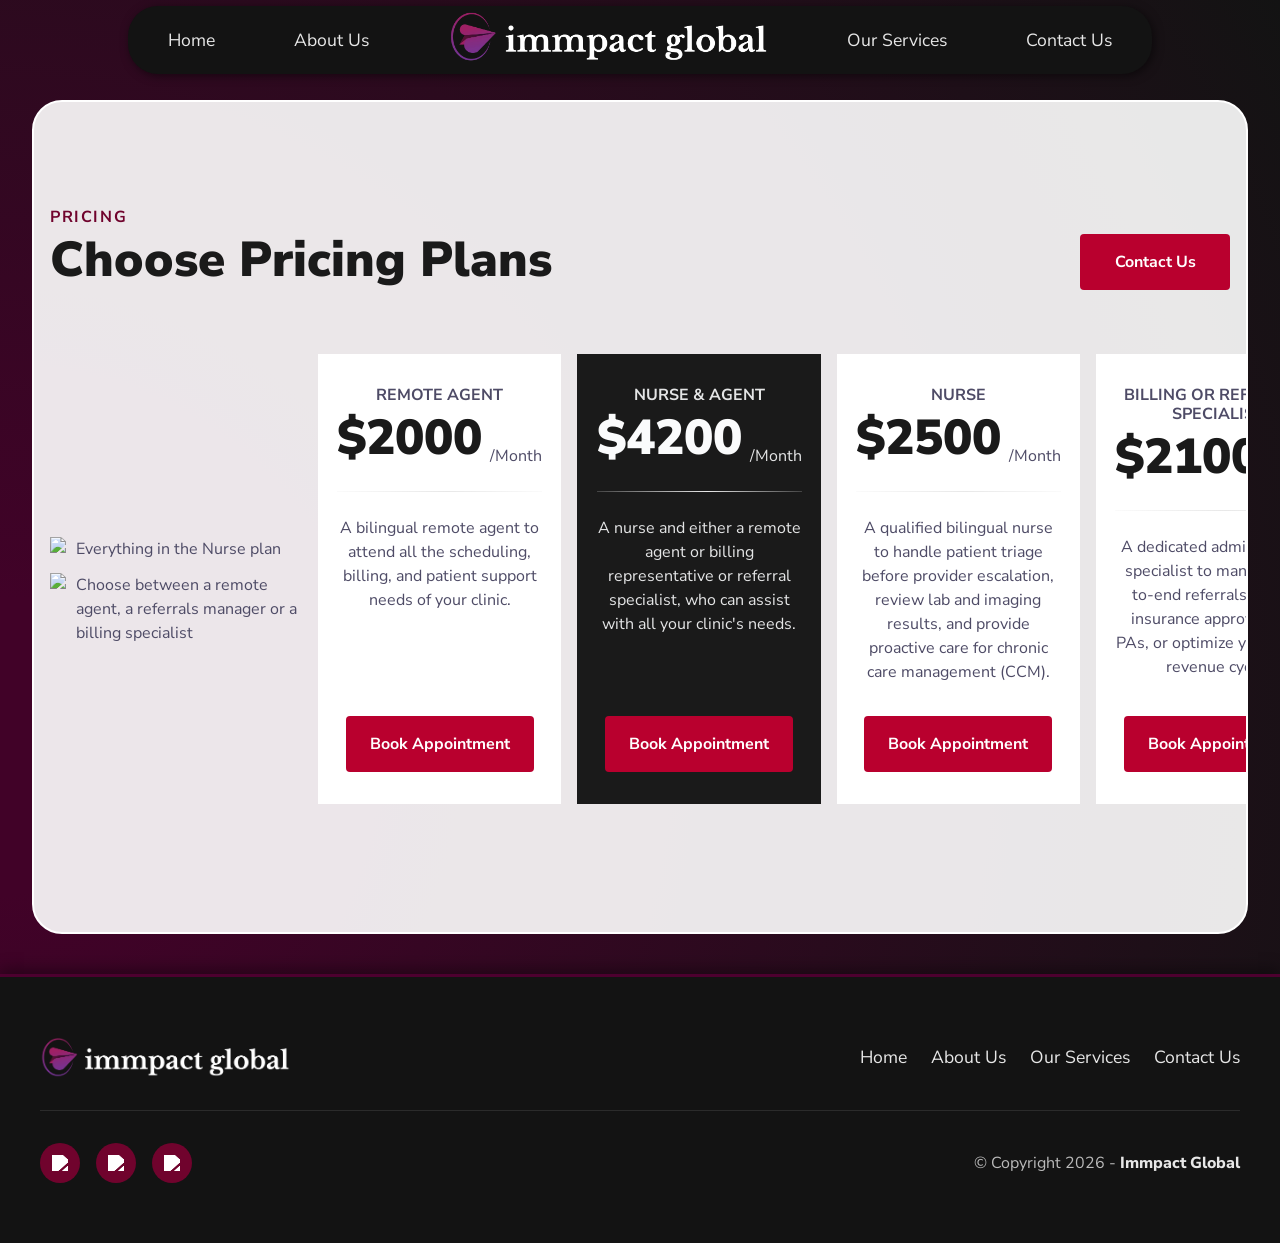
==== pricing.html @ f08cccdc "initail commit with working  gorm and formspree setup" ====
<!DOCTYPE html>
<html lang="en">

<head>
    <meta charset="UTF-8">
    <meta name="viewport" content="width=device-width, initial-scale=1.0">
    <title>Pricing - Immpact Global</title>
    <link rel="stylesheet" href="styles.css">
    <!-- Existing Fonts -->
    <link rel="preconnect" href="https://fonts.googleapis.com">
    <link rel="preconnect" href="https://fonts.gstatic.com" crossorigin>
    <link
        href="https://fonts.googleapis.com/css2?family=Nunito+Sans:ital,opsz,wght@0,6..12,200..1000;1,6..12,200..1000&display=swap"
        rel="stylesheet">
</head>

<body>
    <!-- Existing Navigation[cite: 1] -->
    <nav>
        <div class="navContainer">
            <ul class="navList">
                <li><a href="index.html#home">Home</a></li>
                <li><a href="index.html#aboutUs">About Us</a></li>
                <li><a href="index.html#home" id="navLogo"><img src="Assets/ImpactGlobalLogoHorizontal-01.webp"
                            alt="ImppactLogo"></a>
                </li>
                <li><a href="index.html#OurServices">Our Services</a></li>
                <li><a href="index.html#contactUs">Contact Us</a></li>
            </ul>
        </div>
    </nav>

    <!-- ============================================ -->
    <!--                   Pricing                    -->
    <!-- ============================================ -->
    <section id="pricing-1790">
        <div class="cs-container">
            <div class="cs-content">
                <div class="cs-flex">
                    <span class="cs-topper">Pricing</span>
                    <h2 class="cs-title">Choose Pricing Plans</h2>
                </div>
                <a href="index.html#contactUs" class="cs-button-solid">Contact Us</a>
            </div>
            <div class="cs-wrapper">
                <!-- ID added here for JavaScript targeting -->
                <ul class="cs-ul" id="feature-list">
                    <!-- Default items (will be overwritten by JS on hover) -->
                    <li class="cs-li">Hover over a plan to see its features</li>
                </ul>
                <ul class="cs-card-group">
                    <!-- Data attributes added for JS targeting -->
                    <li class="cs-item" data-plan="agent">
                        <span class="cs-package">Remote Agent</span>
                        <div class="cs-flex-wrapper">
                            <span class="cs-price">$2000</span>
                            <span class="cs-frequency">/Month</span>
                        </div>
                        <p class="cs-item-text">
                            A bilingual remote agent to attend all the scheduling, billing, and patient support needs of your clinic.
                        </p>
                        <a href="index.html#contactUs" class="cs-button-solid cs-price-button">Book Appointment</a>
                    </li>
                    <li class="cs-item cs-popular" data-plan="nurseAndAgent">
                        <span class="cs-package">Nurse & Agent</span>
                        <div class="cs-flex-wrapper">
                            <span class="cs-price">$4200</span>
                            <span class="cs-frequency">/Month</span>
                        </div>
                        <p class="cs-item-text">
                            A nurse and either a remote agent or billing representative or referral specialist, who can assist with all your clinic's needs.
                        </p>
                        <a href="index.html#contactUs" class="cs-button-solid cs-price-button">Book Appointment</a>
                    </li>
                    <li class="cs-item" data-plan="nurse">
                        <span class="cs-package">Nurse</span>
                        <div class="cs-flex-wrapper">
                            <span class="cs-price">$2500</span>
                            <span class="cs-frequency">/Month</span>
                        </div>
                        <p class="cs-item-text">
                            A qualified bilingual nurse to handle patient triage before provider escalation, review lab and imaging results, and provide proactive care for chronic care management (CCM).
                        </p>
                        <a href="index.html#contactUs" class="cs-button-solid cs-price-button">Book Appointment</a>
                    </li>

                    <li class="cs-item" data-plan="billingReferrals">
                        <span class="cs-package">Billing or Referrals specialist</span>
                        <div class="cs-flex-wrapper">
                            <span class="cs-price">$2100</span>
                            <span class="cs-frequency">/Month</span>
                        </div>
                        <p class="cs-item-text">
                            A dedicated administrative specialist to manage end-to-end referrals, secure insurance approvals and PAs, or optimize your billing revenue cycle.
                        </p>
                        <a href="index.html#contactUs" class="cs-button-solid cs-price-button">Book Appointment</a>
                    </li>


                </ul>
            </div>
        </div>
        <!-- SVG Graphics -->
        <img class="cs-graphic cs-light"
            src="https://csimg.nyc3.cdn.digitaloceanspaces.com/Images/Graphics/white-texture.svg" alt="graphic"
            height="1920" width="483" loading="lazy" decoding="async" aria-hidden="true">
        <img class="cs-graphic cs-dark"
            src="https://csimg.nyc3.cdn.digitaloceanspaces.com/Images/Graphics/dark-spatter.svg" alt="graphic"
            height="1920" width="483" loading="lazy" decoding="async" aria-hidden="true">
    </section>

    <!-- Existing Footer[cite: 1] -->
    <footer id="immpact-footer">
        <div class="footer-container">
            <div class="footer-top">
                <a aria-label="go back to home" class="footer-logo" href="#">
                    <img class="footer-logo-img" loading="lazy" decoding="async"
                        src="Assets/ImpactGlobalLogoHorizontal-01.webp" alt="Immpact Global Logo">
                </a>
                <ul class="footer-ul">
                    <li class="footer-li"><a href="index.html#home" class="footer-link">Home</a></li>
                    <li class="footer-li"><a href="index.html#aboutUs" class="footer-link">About Us</a></li>
                    <li class="footer-li"><a href="index.html#OurServices" class="footer-link">Our Services</a></li>
                    <li class="footer-li"><a href="index.html#contactUs" class="footer-link">Contact Us</a></li>
                </ul>
            </div>
            <div class="footer-bottom">
                <ul class="footer-social">
                    <li class="footer-social-li">
                        <a href="#" class="footer-social-link" aria-label="facebook" target="_blank" rel="noopener">
                            <img class="footer-social-icon"
                                src="https://csimg.nyc3.cdn.digitaloceanspaces.com/Icons/facebook-white.svg" alt="icon"
                                loading="lazy" decoding="async" width="12" height="12" aria-hidden="true">
                        </a>
                    </li>
                    <li class="footer-social-li">
                        <a href="#" class="footer-social-link" aria-label="twitter" target="_blank" rel="noopener">
                            <img class="footer-social-icon"
                                src="https://csimg.nyc3.cdn.digitaloceanspaces.com/Icons/twitter-white.svg" alt="icon"
                                loading="lazy" decoding="async" width="12" height="12" aria-hidden="true">
                        </a>
                    </li>
                    <li class="footer-social-li">
                        <a href="#" class="footer-social-link" aria-label="instagram" target="_blank" rel="noopener">
                            <img class="footer-social-icon"
                                src="https://csimg.nyc3.cdn.digitaloceanspaces.com/Icons/instagram-transparent.svg"
                                alt="icon" loading="lazy" decoding="async" width="12" height="12" aria-hidden="true">
                        </a>
                    </li>
                </ul>
                <span class="footer-copyright">
                    © Copyright 2026 - <a href="#" class="footer-copyright-link">Immpact Global</a>
                </span>
            </div>
        </div>
    </footer>

    <!-- Interactive Hover Logic -->
    <script src="script.js"></script>
</body>

</html>
---- styles.css ----
* {
    margin: 0;
    padding: 0;
    box-sizing: border-box;
}

html {
    scroll-behavior: smooth;
    overflow-x: hidden;
    max-width: 1920px;
    margin: auto;

}


:root {
    --primary-color: rgb(19, 19, 19);
    --main-text-color: #e7e7e7;
    --purple-main-color: #4d002f;
    --purple-secondary-color: #70032d;
    --purple-terciary-color: #b9002e;
    /* added code */
    --base-duration: 500ms;
    /* Colors */
    --color-1: #2c3e50;
    --color-2: #1abc9c;
    --color-3: #2ecc71;
}

body {
    background: radial-gradient(circle at 0% 60%, #410228 0, #410228 10%, var(--primary-color) 100%);
    margin: 0;
    padding: 0;
}


nav {
    background-color: transparent;
    width: 100%;
    position: sticky;
    top: 0;
    z-index: 9;
    height: 100px;
}

.navContainer {
    margin: 0;
    padding: 6px 0;
    width: 100%;
    z-index: 10;
    /* border: 1px solid black; */
}

.navList {
    display: flex;
    justify-content: space-around;
    align-items: center;
    list-style: none;
    background-color: var(--primary-color);
    padding: 5px 0;
    border-radius: 30px;
    margin: 0 10%;
    box-shadow: 2px 2px 10px rgba(0, 0, 0, 0.5);
}

.navContainer>ul>li>a {
    text-decoration: none;
    font-size: 1.1rem;
    font-family: "Nunito Sans", sans-serif;
    color: var(--main-text-color);
    transition: 100ms;
    display: inline-block;
}

.navContainer>ul>li>a:hover {
    filter: drop-shadow(2px 2px 3px rgba(255, 255, 255, 0.7));
    color: white;
    transform: translateY(-2px) translateX(-2px);
}

.navContainer>ul>li>a>img {
    width: 320px;
    /* filter: drop-shadow(3px 3px 2px rgba(248, 49, 255, 0.24)); */
}

#navLogo:hover {
    filter: none;
}

.heroBanner {
    background-color: white;
    width: 100%;
    height: 920px;
    border-radius: 0 0 90px 90px;
    margin: -100px 0 5px 0;
    align-items: center;
    display: flex;
    flex-direction: column;
    position: relative;
    /* border: 1px solid black; */
}

.heroTitle {
    position: absolute;
    width: 50%;
    font-family: "Nunito Sans", sans-serif;
    text-transform: uppercase;
    font-size: 4rem;
    text-align: center;
    font-weight: 800;
    line-height: 50px;
    top: 20%;
    left: 50%;
    transform: translateX(-50%);
    color: var(--purple-main-color);
    z-index: 1;

}

.heroImage {
    width: auto;
    height: 84%;
    object-fit: cover;
    position: absolute;
    bottom: 0;
    left: 50%;
    transform: translateX(-50%);
    z-index: 2;
}


.heroParagraphTitle1 {
    position: absolute;
    font-size: 2.3rem;
    font-weight: 700;
    text-align: left;
    font-family: "Nunito Sans", sans-serif;
    top: 50%;
    left: 5%;

}

.heroParagraphTitleSeparator {
    width: 20px;
    transform: translateY(-2px);
}

.heroParagraph1 {
    position: absolute;
    top: 57%;
    left: 18%;
    transform: translateX(-50%);
    width: 25%;
    text-align: left;
    font-family: "Nunito Sans", sans-serif;
    font-size: 1rem;
    color: var(--primary-color);
    font-weight: 600;
    z-index: 5;
}

.ratingStars {
    position: absolute;
    width: 15%;
    top: 51%;
    right: 10%;
}

.ratingStars img {
    width: 100%;
    height: auto;
    object-fit: contain;
}

.yearsText {
    font-family: "Nunito Sans", sans-serif;
    color: var(--purple-main-color);
    font-size: 1.6rem;
    transform: translateX(10px);
}

.experienceText {
    font-family: "Nunito Sans", sans-serif;
    color: var(--purple-main-color);
    font-size: 1.4rem;
    transform: translateX(30px);

}

.bold {
    font-weight: 800;
    color: var(--purple-main-color);
}

.circleWrapper {
    position: absolute;
    top: 60%;
    left: 50%;
    width: 450px;
    height: 450px;
    transform: translate(-50%, -50%);
}

.circleAnimated {
    position: absolute;
    top: 0;
    left: 0;
    width: 100%;
    height: 100%;
    border: 2px dotted var(--purple-main-color);
    border-radius: 50%;
    animation: Expanding 15s infinite;
    transform-origin: center;
    opacity: 0;
}

.circle1 {
    animation-delay: 0s;
    border-color: #ff7ccd;
}

.circle2 {
    animation-delay: 3s;
    border-color: rgb(122, 12, 126);
}

.circle3 {
    animation-delay: 4s;
    border-color: #410228;
}

@keyframes Expanding {
    0% {
        transform: scale(1);
        opacity: 0;
    }

    20% {
        opacity: 1;
    }

    100% {
        transform: scale(1.4);
        opacity: 0;
    }
}


.heroButtonsContainer {
    position: absolute;
    z-index: 5;
    display: flex;
    bottom: 8%;
    left: 50%;
    transform: translateX(-50%);
    display: flex;
    gap: 30px;
    width: 30%;
    background-color: rgba(255, 101, 152, 0.11);
    border: 1px solid rgb(255, 232, 251);
    padding: 4px;
    justify-content: center;
    align-items: center;
    backdrop-filter: blur(30px);
    border-radius: 50px;
}

.heroButton {
    width: 35%;
    padding: 5px;
    text-decoration: none;
}


.buttonOurServices {
    display: flex;
    width: 100%;
    height: 50px;
    background-color: var(--purple-secondary-color);
    border-radius: 30px;
    padding: auto;
}

.buttonOurServices:hover {
    background-color: var(--purple-terciary-color);
    transition: 200ms;
}


.buttonOurServices p {
    color: white;
    font-family: "Nunito Sans", sans-serif;
    font-weight: 800;
    justify-content: center;
    align-items: center;
    margin: auto;
}

.buttonContactUs {
    display: flex;
    width: 100%;
    height: 50px;
    background-color: var(--purple-secondary-color);
    border-radius: 30px;
    padding: auto;
}

.buttonContactUs:hover {
    background-color: var(--purple-terciary-color);
    transition: 200ms;
}

.buttonContactUs p {
    color: white;
    font-family: "Nunito Sans", sans-serif;
    font-weight: 800;
    justify-content: center;
    align-items: center;
    margin: auto;
}

.aboutUsSection {
    padding-top: 100px;
    background-color: transparent;
    width: 100%;
    height: auto;
    align-items: center;
    justify-content: center;
    flex-direction: column;
    position: relative;
    /* border: 1px solid black; */
}

.stats {
    width: 75%;
    height: 200px;
    display: flex;
    justify-content: space-around;
    background-color: rgba(255, 255, 255, 0.096);
    backdrop-filter: blur(30px);
    border: 1px solid white;
    border-radius: 45px;
    margin: 40px auto;
}

.stat {
    height: 95%;
    width: 20%;
    display: flex;
    flex-direction: column;
    color: white;
    font-family: "Nunito Sans", sans-serif;
    font-size: 1.3rem;
    text-align: center;
}

.statNumber {
    font-size: 3rem;
    font-weight: 800;
    margin-top: 40px;
}

/* cards */

.OurServicesTitle {
    padding-top: 80px;
    font-family: "Nunito Sans", sans-serif;
    color: white;
    font-size: 6rem;
    margin: 100px auto 10px auto;
    font-weight: 800;
    text-align: center;
    /* border: 1px solid red; */
}

/* =========================================
   CAROUSEL BUTTONS & WRAPPER
   ========================================= */
.carousel-container {
    position: relative;
    width: 100%;
    max-width: 97%;
    /* Adjusts how wide the whole section is */
    margin: 0 auto;
    display: flex;
    align-items: center;
    /* border: 1px solid red; */

}

.carousel-btn {
    position: absolute;
    z-index: 10;
    background-color: var(--purple-main-color);
    color: white;
    border: none;
    border-radius: 50%;
    width: 60px;
    height: 60px;
    font-size: 24px;
    cursor: pointer;
    box-shadow: 0 4px 10px rgba(0, 0, 0, 0.4);
    transition: all 0.2s ease;
    display: flex;
    justify-content: center;
    align-items: center;
}

.carousel-btn:hover {
    background-color: var(--purple-terciary-color);
    transform: scale(1.1);
}

.left-btn {
    left: -10px;
    /* Positions the button on the left edge */
}

.right-btn {
    right: -10px;
    /* Positions the button on the right edge */
}

/* end of carousel */

.cards {
    font-family: 'Roboto', sans-serif;
    font-size: 16px;
    font-smooth: auto;
    font-weight: 300;
    line-height: 1.5;
    color: #444;
    display: flex;
    flex-wrap: nowrap;
    gap: 0 40px;
    overflow-x: auto;
    /* scroll-snap-type: x mandatory; */
    width: 100%;
    max-width: 90%;
    margin: 5px auto 60px auto;
    padding: 5px 20px;
    box-sizing: border-box;
    /* scroll-behavior: smooth; */
    scrollbar-width: none;


}

.cards::-webkit-scrollbar {
    display: none;
}

figure {
    position: relative;
    display: flex;
    align-items: center;
    font-family: "Nunito Sans", sans-serif;
    justify-content: center;
    width: 375px;
    min-width: 375px;
    height: 667px;
    border-radius: 10px;
    box-shadow:
        0 1px 3px rgba(0, 0, 0, 0.12),
        0 1px 2px rgba(0, 0, 0, 0.24);
    transition: all 0.3s cubic-bezier(.25, .8, .25, 1);
    overflow: hidden;

    flex: 0 0 auto;
    scroll-snap-align: center;

    &:hover {
        transform: translateY(-10px);
        box-shadow:
            0 14px 28px rgba(0, 0, 0, 0.25),
            0 10px 10px rgba(0, 0, 0, 0.22);

        h2 {
            opacity: 0;
            transform: scale(0.7);
        }

        img {
            transform: scale(1.25);
        }

        figcaption {
            bottom: 0;
        }
    }

    h2 {
        position: absolute;
        top: 50px;
        left: 0;
        margin: 0;
        padding: 20px;
        backdrop-filter: blur(3px);
        color: var(--purple-secondary-color);
        background-color: rgba(255, 255, 255, 0.3);
        font-size: 40px;
        font-weight: 900;
        line-height: 1;
        opacity: 1;
        transform: scale(1);
        transition: 0.25s ease;
        z-index: 8;
    }

    img {
        height: 100%;
        transition: 0.25s;
    }

    figcaption {
        position: absolute;
        bottom: -34%;
        left: 0;
        width: 100%;
        margin: 0;
        padding: 30px;
        background-color: rgba(112, 3, 45, 0.82);
        /* box-shadow: 0 0 20px rgba(0, 0, 0, 0.3); */
        color: white;
        line-height: 1;
        transition: 0.25s;

        h3 {
            margin: 0 0 20px;
            padding: 0;
        }

        p {
            font-size: 14px;
            line-height: 1.75;
            font-family: "Nunito Sans", sans-serif;
        }

        button {
            position: relative;
            display: flex;
            align-items: center;
            justify-content: center;
            margin: 10px 0 0;
            padding: 10px 30px;
            background-color: var(--purple-terciary-color);
            border: none;
            border-radius: 5px;
            color: white;
            font-size: 14px;
            cursor: pointer;
        }

        button:hover {
            background-color: rgb(220, 0, 59);
        }
    }
}


/* =========================================
   CONTACT US SECTION
   ========================================= */

.contactSection {
    width: 100%;
    min-height: 800px;
    display: flex;
    align-items: center;
    justify-content: center;
    padding: 80px 0;
    position: relative;
    z-index: 1;
    /* Background */
    background-image: url('assets/ContactCenter.jpg');
    background-attachment: fixed;
    background-position: center;
    background-size: cover;
    background-repeat: no-repeat;
    box-shadow: inset 0px 1px 20px 0px rgba(0, 0, 0, 0.5);
}

.contactContainer {
    width: 50%;
    max-width: 600px;
    background-color: rgba(247, 114, 160, 0.18);
    backdrop-filter: blur(3px);
    border: 1px solid white;
    border-radius: 45px;
    padding: 60px;
    display: flex;
    flex-direction: column;
    align-items: center;
    box-shadow: 2px 2px 15px rgba(0, 0, 0, 0.3);
}

.contactTitle {
    font-family: "Nunito Sans", sans-serif;
    color: white;
    font-size: 3rem;
    margin-bottom: 40px;
    font-weight: 800;
    text-align: center;
}

.contactForm {
    width: 100%;
    display: flex;
    flex-direction: column;
    gap: 25px;
}

.inputGroup {
    display: flex;
    flex-direction: column;
    gap: 10px;
    width: 100%;
}

.inputGroup label {
    font-family: "Nunito Sans", sans-serif;
    color: white;
    font-size: 1.1rem;
    font-weight: 600;
    margin-left: 10px;
}

.inputGroup input,
.inputGroup textarea {
    width: 100%;
    padding: 18px;
    border-radius: 20px;
    border: none;
    background-color: rgba(255, 255, 255, 0.85);
    font-family: "Nunito Sans", sans-serif;
    font-size: 1rem;
    color: var(--primary-color);
    outline: none;
    transition: all 0.3s ease;
}

.inputGroup input::placeholder,
.inputGroup textarea::placeholder {
    color: #666;
    font-weight: 400;
}

.inputGroup input:focus,
.inputGroup textarea:focus {
    background-color: white;
    box-shadow: 0 0 15px rgba(255, 101, 152, 0.4);
    transform: translateY(-2px);
}

.formSubmitBtn {
    border: none;
    cursor: pointer;
    margin-top: 20px;
    width: 50%;
    align-self: center;
}

.buttonContactUs span {
    color: white;
    font-family: "Nunito Sans", sans-serif;
    font-weight: 800;
    margin: auto; /* Keeps it perfectly centered */
    display: inline-block;
}

.buttonContactUs span {
    color: white;
    font-family: "Nunito Sans", sans-serif;
    font-weight: 800;
    margin: auto; /* Keeps it perfectly centered */
    display: inline-block;
}

/* FOOTER */

#immpact-footer {
    padding: 60px 20px;
    position: relative;
    z-index: 1;
    font-family: "Nunito Sans", sans-serif;
    background-color: var(--primary-color);
    border-top: 3px solid var(--purple-main-color);
    box-shadow: 0px -4px 15px rgba(0, 0, 0, 0.4);
}

#immpact-footer .footer-container {
    width: 100%;
    max-width: 1200px;
    margin: auto;
    display: flex;
    flex-direction: column;
    align-items: center;
}

#immpact-footer .footer-top {
    width: 100%;
    margin-bottom: 2rem;
    padding-bottom: 2rem;
    border-bottom: 1px solid rgba(255, 255, 255, 0.1);
    display: flex;
    flex-direction: column;
    align-items: center;
    justify-content: center;
    gap: 2rem;
}

#immpact-footer .footer-ul {
    margin: 0;
    padding: 0;
    display: flex;
    flex-wrap: wrap;
    align-items: center;
    justify-content: center;
    gap: 1.5rem;
}

#immpact-footer .footer-li {
    list-style: none;
}

#immpact-footer .footer-link {
    font-size: 1.1rem;
    line-height: 1.5em;
    text-decoration: none;
    margin: 0;
    color: var(--main-text-color);
    display: block;
    transition: color 0.3s, transform 0.3s;
}

#immpact-footer .footer-link:hover {
    color: white;
    transform: translateY(-2px);
    text-shadow: 0px 0px 8px rgba(255, 101, 152, 0.5);
    /* Matches your contact form glow */
}

#immpact-footer .footer-logo {
    width: 250px;
    height: auto;
    display: block;
}

#immpact-footer .footer-logo-img {
    width: 100%;
    height: auto;
    display: block;
}

#immpact-footer .footer-bottom {
    width: 100%;
    display: flex;
    flex-direction: column;
    align-items: center;
    gap: 1.5rem;
}

#immpact-footer .footer-social {
    margin: 0;
    padding: 0;
    display: flex;
    justify-content: center;
    align-items: center;
    gap: 1rem;
}

#immpact-footer .footer-social-li {
    list-style: none;
}

#immpact-footer .footer-social-link {
    width: 2.5rem;
    height: 2.5rem;
    background-color: var(--purple-secondary-color);
    border-radius: 50%;
    display: flex;
    justify-content: center;
    align-items: center;
    transition: background-color 0.3s, transform 0.3s;
}

#immpact-footer .footer-social-link:hover {
    background-color: var(--purple-terciary-color);
    transform: scale(1.15);
}

#immpact-footer .footer-social-icon {
    width: 1rem;
    height: auto;
    display: block;
    filter: brightness(0) invert(1);
    /* Forces the SVG icons to be pure white */
}

#immpact-footer .footer-copyright {
    font-size: 1rem;
    line-height: 1.5em;
    margin: 0;
    color: #bababa;
    display: block;
}

#immpact-footer .footer-copyright-link {
    font-size: inherit;
    text-decoration: none;
    color: var(--main-text-color);
    transition: color 0.3s;
    font-weight: 800;
}

#immpact-footer .footer-copyright-link:hover {
    color: var(--purple-terciary-color);
}

/* Tablet and Desktop Layout - 768px */
@media only screen and (min-width: 48rem) {
    #immpact-footer .footer-top {
        flex-direction: row;
        justify-content: space-between;
    }

    #immpact-footer .footer-bottom {
        flex-direction: row;
        justify-content: space-between;
    }
}

/* PRICING PAGE */

/* =========================================
   GLOBAL OVERRIDES & VARIABLES (Pricing)
   ========================================= */
:root {
    --primary: #ff6a3e;
    --primaryLight: #ffba43;
    --secondary: #ffba43;
    --secondaryLight: #ffba43;
    --headerColor: #1a1a1a;
    --bodyTextColor: #4e4b66;
    --bodyTextColorWhite: #fafbfc;
    --topperFontSize: clamp(0.8125rem, 1.6vw, 1rem);
    --headerFontSize: clamp(1.9375rem, 3.9vw, 3.0625rem);
    --bodyFontSize: 1rem;
    --sectionPadding: clamp(3.75rem, 7.82vw, 6.25rem) 1rem;
}

.cs-topper {
    font-size: var(--topperFontSize);
    line-height: 1.2em;
    text-transform: uppercase;
    text-align: inherit;
    letter-spacing: .1em;
    font-weight: 700;
    color: var(--purple-secondary-color);
    margin-bottom: 0.25rem;
    display: block;
}

.cs-title {
    font-size: var(--headerFontSize);
    font-weight: 900;
    line-height: 1.2em;
    text-align: inherit;
    max-width: 43.75rem;
    margin: 0 0 1rem 0;
    color: var(--headerColor);
    position: relative;
}

.cs-text {
    font-size: var(--bodyFontSize);
    line-height: 1.5em;
    text-align: inherit;
    width: 100%;
    max-width: 40.625rem;
    margin: 0;
    color: var(--bodyTextColor);
}

/* =========================================
   PRICING SECTION
   ========================================= */
@media only screen and (min-width: 0rem) {
    #pricing-1790 {
        padding: var(--sectionPadding);
        padding-bottom: 10vw;
        background-color: rgba(255, 255, 255, 0.9);
        border: 2px solid white;
        width: 95%;
        margin: 0 auto 40px auto;
        border-radius: 30px;
        position: relative;
        overflow: hidden;
        z-index: 1;
        font-family: "Nunito Sans", sans-serif;
    }

    #pricing-1790 .cs-container {
        width: 100%;
        max-width: 80rem;
        margin: auto;
        display: flex;
        flex-direction: column;
        align-items: center;
        position: relative;
    }

    #pricing-1790 .cs-content {
        text-align: left;
        width: 100%;
        display: flex;
        flex-direction: column;
        align-items: flex-start;
        position: relative;
    }

    #pricing-1790 .cs-flex {
        display: flex;
        flex-direction: column;
    }

    #pricing-1790 .cs-title {
        margin: 0;
    }

    #pricing-1790 .cs-wrapper {
        width: 100%;
        max-width: 80rem;
        display: flex;
        flex-direction: column;
        align-items: center;
    }

    #pricing-1790 .cs-ul {
        width: 100%;
        margin: 1.5rem 0 0 0;
        padding: 0;
        display: flex;
        flex-direction: column;
        align-items: flex-start;
        gap: 0.75rem;
        transition: all 0.3s ease;
    }

    #pricing-1790 .cs-li {
        font-size: var(--bodyFontSize);
        list-style: none;
        line-height: 1.5em;
        width: 100%;
        max-width: 21.8125rem;
        color: var(--bodyTextColor);
        display: flex;
        justify-content: flex-start;
        align-items: flex-start;
        gap: 0.5rem;
    }

    #pricing-1790 .cs-icon {
        width: 1.125rem;
        height: auto;
        display: block;
    }

    #pricing-1790 .cs-card-group {
        width: 100%;
        max-width: 57rem;
        margin: 3rem 0 0 0;
        padding: 0;
        display: flex;
        flex-direction: column;
        align-items: center;
    }

    #pricing-1790 .cs-item {
        text-align: center;
        list-style: none;
        width: 100%;
        margin: 0;
        padding: clamp(2rem, 2vw, 2.5rem) clamp(1rem, 1.5vw, 2rem);
        background-color: #FFFFFF;
        box-sizing: border-box;
        display: flex;
        flex-direction: column;
        justify-content: flex-start;
        align-items: center;
        position: relative;
        cursor: pointer;
        transition: transform 0.3s ease;
    }

    #pricing-1790 .cs-item:hover {
        transform: translateY(-5px);
    }

    #pricing-1790 .cs-item.cs-popular {
        background-color: #1A1A1A;
        padding: clamp(2rem, 2vw, 2.5rem) clamp(1rem, 1.5vw, 2rem);
    }

    #pricing-1790 .cs-item.cs-popular .cs-package,
    #pricing-1790 .cs-item.cs-popular .cs-frequency,
    #pricing-1790 .cs-item.cs-popular .cs-item-text {
        color: var(--bodyTextColorWhite);
        opacity: 0.9;
    }

    #pricing-1790 .cs-item.cs-popular .cs-price {
        color: var(--bodyTextColorWhite);
    }

    #pricing-1790 .cs-item.cs-popular .cs-button-solid {
        transition: color 0.3s;
    }

    #pricing-1790 .cs-item.cs-popular .cs-button-solid:hover {
        color: var(--primary);
    }

    #pricing-1790 .cs-item.cs-popular .cs-button-solid:before {
        background-color: #fff;
    }

    #pricing-1790 .cs-package {
        font-size: clamp(0.8125rem, 1.4vw, 1rem);
        font-weight: 700;
        line-height: 1.2em;
        text-align: inherit;
        text-transform: uppercase;
        margin: 0 0 0.25rem 0;
        color: var(--bodyTextColor);
        display: block;
    }

    #pricing-1790 .cs-flex-wrapper {
        width: 100%;
        margin: 0 0 1.5rem 0;
        padding: 0 0 1.5rem;
        display: flex;
        flex-direction: row;
        align-items: flex-end;
        justify-content: center;
        gap: 0.5rem;
        position: relative;
        z-index: 1;
    }

    #pricing-1790 .cs-flex-wrapper:after {
        content: "";
        width: 100%;
        height: 1px;
        background: linear-gradient(90deg, rgba(232, 232, 232, 0.2) 0%, #e8e8e8 53.78%, rgba(232, 232, 232, 0.2) 100%);
        opacity: 1;
        position: absolute;
        bottom: 0;
        left: 0;
        display: block;
    }

    #pricing-1790 .cs-price {
        font-size: var(--headerFontSize);
        font-weight: 900;
        line-height: 1.2em;
        text-align: inherit;
        margin: 0;
        color: var(--headerColor);
    }

    #pricing-1790 .cs-frequency {
        font-size: 1rem;
        line-height: 1.5em;
        text-align: inherit;
        margin: 0;
        color: var(--bodyTextColor);
        display: block;
    }

    #pricing-1790 .cs-item-text {
        font-size: 1rem;
        line-height: 1.5em;
        text-align: inherit;
        margin: 0 0 auto;
        color: var(--bodyTextColor);
    }

    #pricing-1790 .cs-button-solid {
        font-size: 1rem;
        font-weight: 700;
        line-height: clamp(2.875em, 5.5vw, 3.5em);
        text-align: center;
        text-decoration: none;
        min-width: 9.375rem;
        margin: 2rem 0 0 0;
        box-sizing: border-box;
        padding: 0 1.5rem;
        color: #fff;
        background-color: var(--purple-terciary-color);
        border-radius: 0.25rem;
        display: inline-block;
        position: relative;
        z-index: 1;
    }

    #pricing-1790 .cs-button-solid:before {
        content: "";
        width: 0%;
        height: 100%;
        background: #000;
        opacity: 1;
        border-radius: 0.25rem;
        position: absolute;
        top: 0;
        left: 0;
        z-index: -1;
        transition: width 0.3s;
    }

    #pricing-1790 .cs-button-solid:hover:before {
        width: 100%;
    }

    #pricing-1790 .cs-graphic {
        display: none;
        width: 100%;
        min-width: 120rem;
        height: auto;
        position: absolute;
        bottom: -1rem;
        left: 0rem;
        z-index: -1;
    }

    #pricing-1790 .cs-dark {
        display: none;
    }
}

/* Tablet - 768px */
@media only screen and (min-width: 48rem) {
    #pricing-1790 .cs-container {
        gap: clamp(3rem, 6vw, 4rem);
    }

    #pricing-1790 .cs-content {
        flex-direction: row;
        justify-content: space-between;
        align-items: flex-end;
    }

    #pricing-1790 .cs-ul {
        display: grid;
        grid-template-columns: repeat(2, 1fr);
        align-items: stretch;
    }

    #pricing-1790 .cs-card-group {
        flex-direction: row;
        align-items: stretch;
        /* NEW: Force cards to stay on a single line */
        flex-wrap: nowrap;
        gap: 1rem;
    }

    #pricing-1790 .cs-item {
        height: auto;
        /* NEW: Reset margins and force equal width distribution */
        margin: 0;
        flex: 1;
    }

    #pricing-1790 .cs-item.cs-popular {
        margin: 0;
    }
}

/* Small Desktop - 1024px */
@media only screen and (min-width: 64rem) {
    #pricing-1790 .cs-ul {
        width: 30%;
        display: flex;
    }

    #pricing-1790 .cs-wrapper {
        flex-direction: row;
        gap: 1.25rem;
    }

    #pricing-1790 .cs-card-group {
        margin: 0;
    }

    #pricing-1790 .cs-item {
        min-height: 25rem;
    }
}
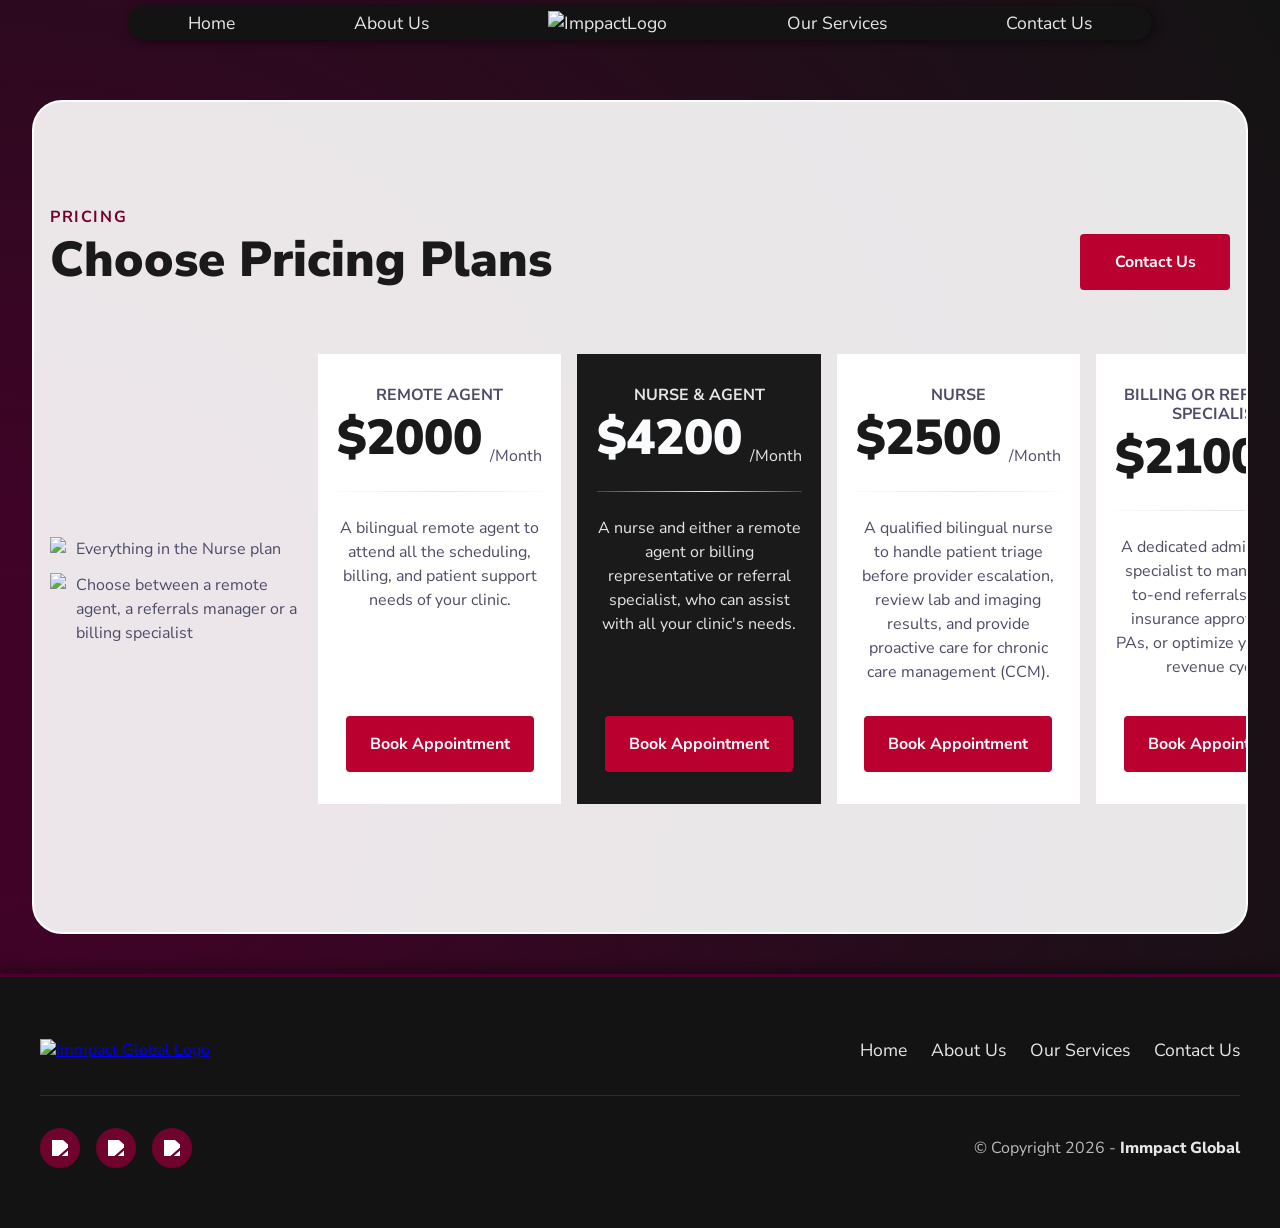
==== commit 2baea540: "Fix case-sensitive image paths for GitHub Pages" ====
--- a/pricing.html
+++ b/pricing.html
@@ -21,7 +21,7 @@
             <ul class="navList">
                 <li><a href="index.html#home">Home</a></li>
                 <li><a href="index.html#aboutUs">About Us</a></li>
-                <li><a href="index.html#home" id="navLogo"><img src="Assets/ImpactGlobalLogoHorizontal-01.webp"
+                <li><a href="index.html#home" id="navLogo"><img src="assets/ImpactGlobalLogoHorizontal-01.webp"
                             alt="ImppactLogo"></a>
                 </li>
                 <li><a href="index.html#OurServices">Our Services</a></li>
@@ -115,7 +115,7 @@
             <div class="footer-top">
                 <a aria-label="go back to home" class="footer-logo" href="#">
                     <img class="footer-logo-img" loading="lazy" decoding="async"
-                        src="Assets/ImpactGlobalLogoHorizontal-01.webp" alt="Immpact Global Logo">
+                        src="assets/ImpactGlobalLogoHorizontal-01.webp" alt="Immpact Global Logo">
                 </a>
                 <ul class="footer-ul">
                     <li class="footer-li"><a href="index.html#home" class="footer-link">Home</a></li>
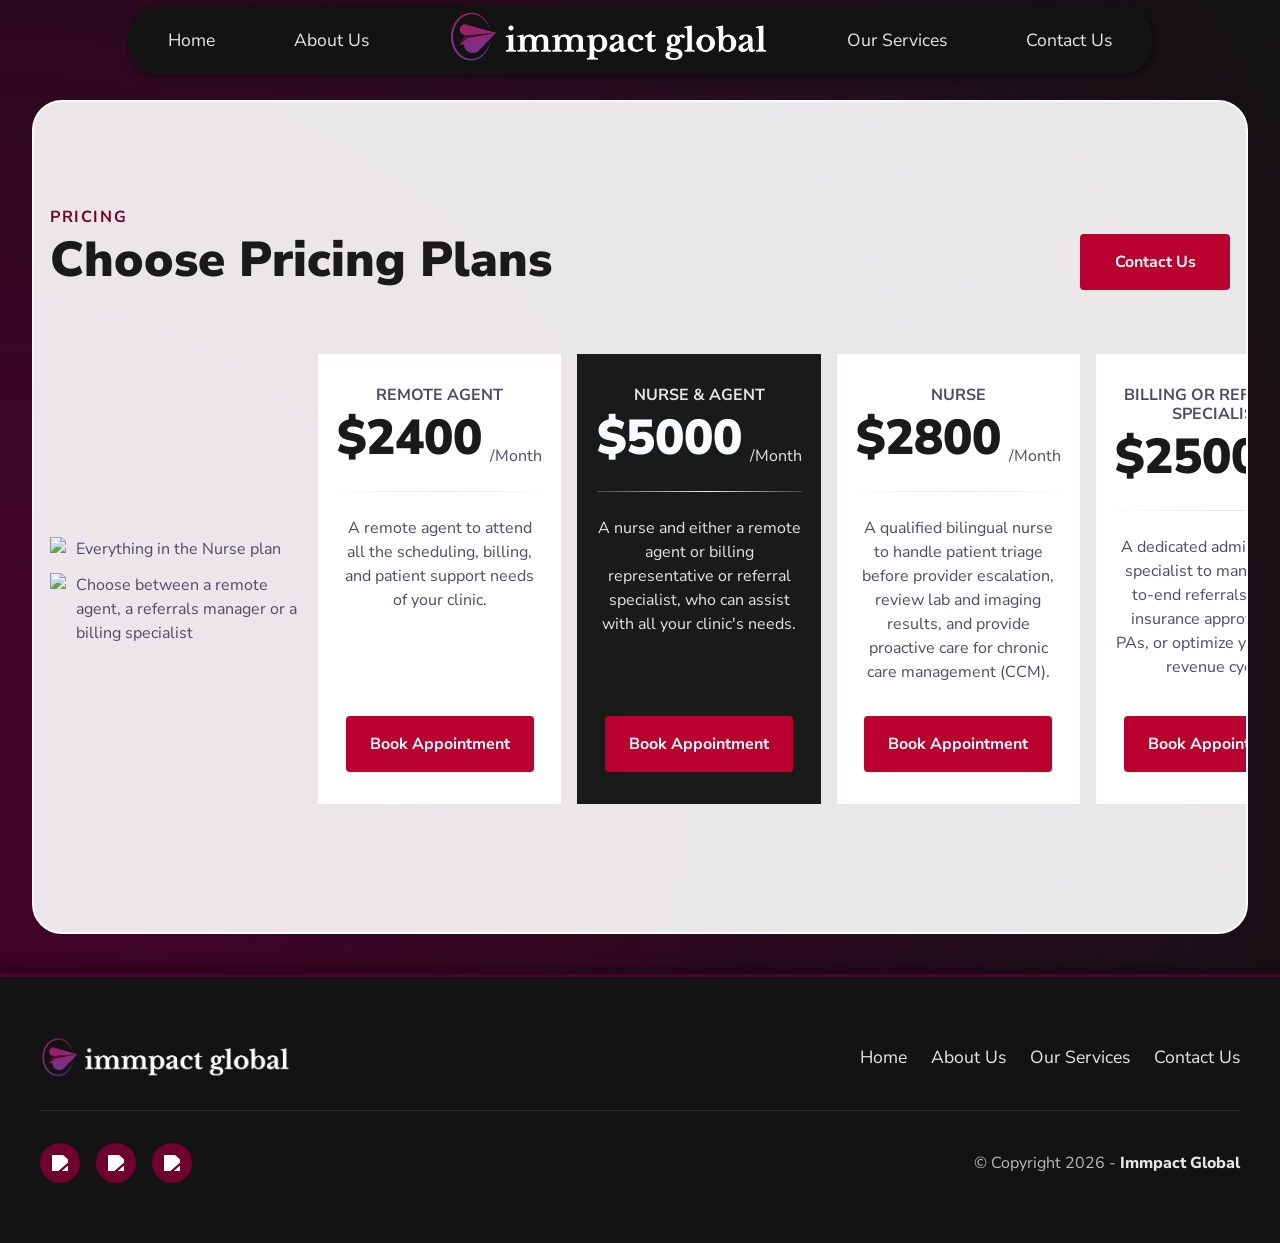
==== commit c398697a: "updated some info" ====
--- a/pricing.html
+++ b/pricing.html
@@ -21,7 +21,7 @@
             <ul class="navList">
                 <li><a href="index.html#home">Home</a></li>
                 <li><a href="index.html#aboutUs">About Us</a></li>
-                <li><a href="index.html#home" id="navLogo"><img src="assets/ImpactGlobalLogoHorizontal-01.webp"
+                <li><a href="index.html#home" id="navLogo"><img src="Assets/ImpactGlobalLogoHorizontal-01.webp"
                             alt="ImppactLogo"></a>
                 </li>
                 <li><a href="index.html#OurServices">Our Services</a></li>
@@ -53,18 +53,18 @@
                     <li class="cs-item" data-plan="agent">
                         <span class="cs-package">Remote Agent</span>
                         <div class="cs-flex-wrapper">
-                            <span class="cs-price">$2000</span>
+                            <span class="cs-price">$2400</span>
                             <span class="cs-frequency">/Month</span>
                         </div>
                         <p class="cs-item-text">
-                            A bilingual remote agent to attend all the scheduling, billing, and patient support needs of your clinic.
+                            A remote agent to attend all the scheduling, billing, and patient support needs of your clinic.
                         </p>
                         <a href="index.html#contactUs" class="cs-button-solid cs-price-button">Book Appointment</a>
                     </li>
                     <li class="cs-item cs-popular" data-plan="nurseAndAgent">
                         <span class="cs-package">Nurse & Agent</span>
                         <div class="cs-flex-wrapper">
-                            <span class="cs-price">$4200</span>
+                            <span class="cs-price">$5000</span>
                             <span class="cs-frequency">/Month</span>
                         </div>
                         <p class="cs-item-text">
@@ -75,7 +75,7 @@
                     <li class="cs-item" data-plan="nurse">
                         <span class="cs-package">Nurse</span>
                         <div class="cs-flex-wrapper">
-                            <span class="cs-price">$2500</span>
+                            <span class="cs-price">$2800</span>
                             <span class="cs-frequency">/Month</span>
                         </div>
                         <p class="cs-item-text">
@@ -83,11 +83,11 @@
                         </p>
                         <a href="index.html#contactUs" class="cs-button-solid cs-price-button">Book Appointment</a>
                     </li>
-
+                        <!-- Added -->
                     <li class="cs-item" data-plan="billingReferrals">
                         <span class="cs-package">Billing or Referrals specialist</span>
                         <div class="cs-flex-wrapper">
-                            <span class="cs-price">$2100</span>
+                            <span class="cs-price">$2500</span>
                             <span class="cs-frequency">/Month</span>
                         </div>
                         <p class="cs-item-text">
@@ -95,7 +95,7 @@
                         </p>
                         <a href="index.html#contactUs" class="cs-button-solid cs-price-button">Book Appointment</a>
                     </li>
-
+                    <!-- Added end -->
 
                 </ul>
             </div>
@@ -115,7 +115,7 @@
             <div class="footer-top">
                 <a aria-label="go back to home" class="footer-logo" href="#">
                     <img class="footer-logo-img" loading="lazy" decoding="async"
-                        src="assets/ImpactGlobalLogoHorizontal-01.webp" alt="Immpact Global Logo">
+                        src="Assets/ImpactGlobalLogoHorizontal-01.webp" alt="Immpact Global Logo">
                 </a>
                 <ul class="footer-ul">
                     <li class="footer-li"><a href="index.html#home" class="footer-link">Home</a></li>
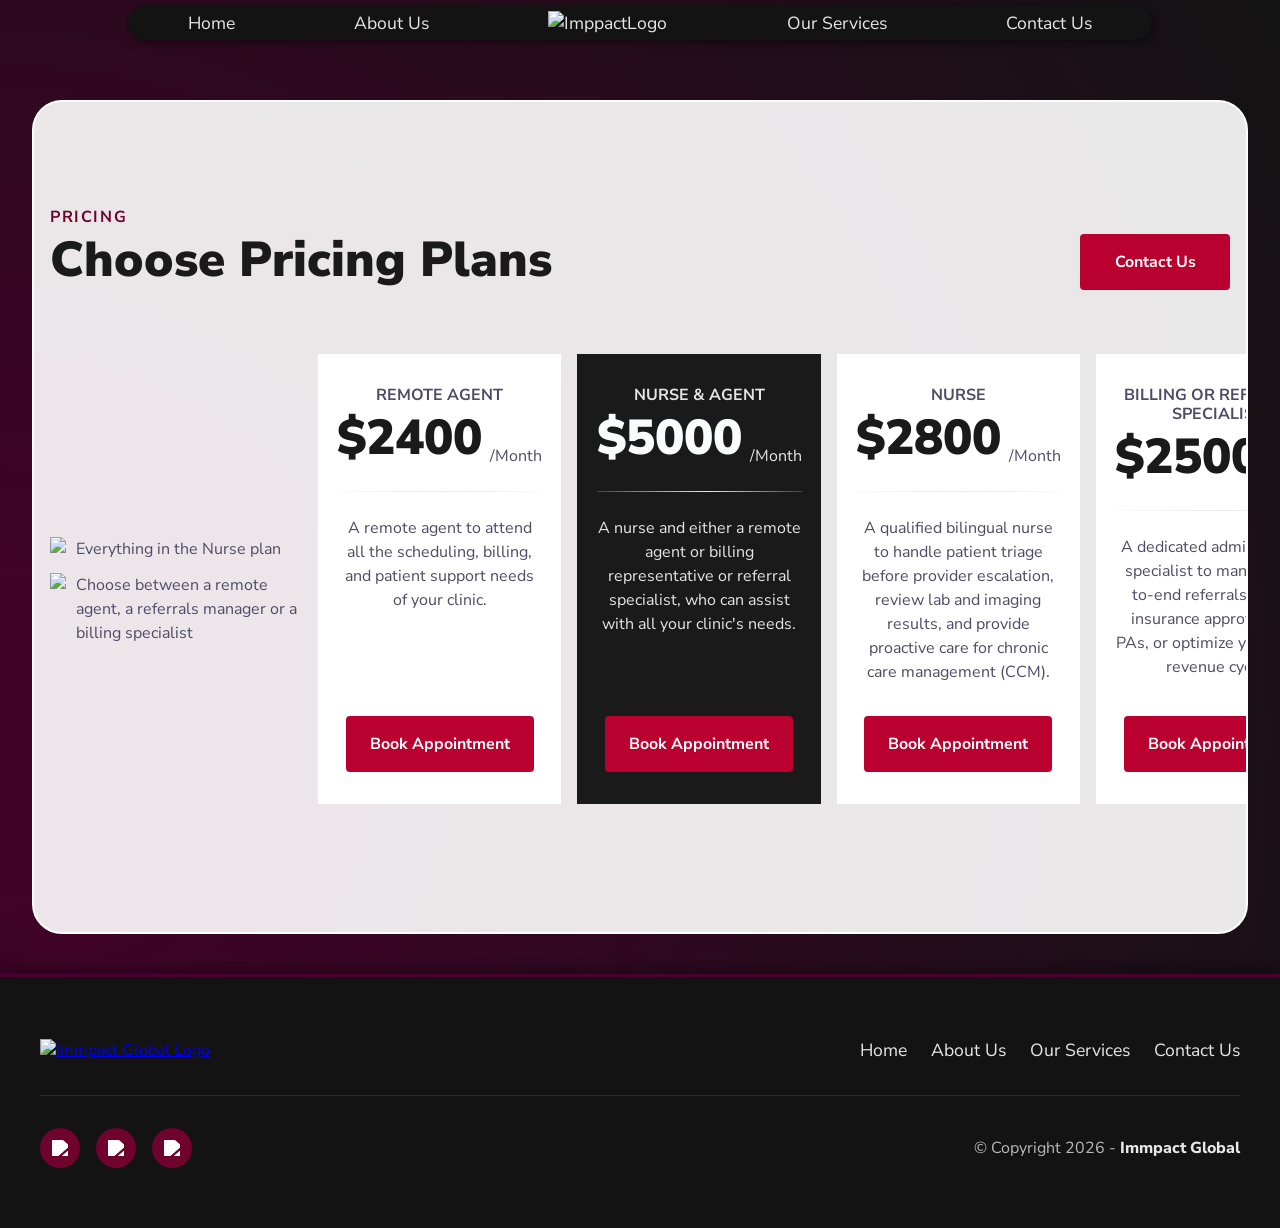
==== commit 2e05de74: "Assets folder" ====
--- a/pricing.html
+++ b/pricing.html
@@ -21,7 +21,7 @@
             <ul class="navList">
                 <li><a href="index.html#home">Home</a></li>
                 <li><a href="index.html#aboutUs">About Us</a></li>
-                <li><a href="index.html#home" id="navLogo"><img src="Assets/ImpactGlobalLogoHorizontal-01.webp"
+                <li><a href="index.html#home" id="navLogo"><img src="assets/ImpactGlobalLogoHorizontal-01.webp"
                             alt="ImppactLogo"></a>
                 </li>
                 <li><a href="index.html#OurServices">Our Services</a></li>
@@ -115,7 +115,7 @@
             <div class="footer-top">
                 <a aria-label="go back to home" class="footer-logo" href="#">
                     <img class="footer-logo-img" loading="lazy" decoding="async"
-                        src="Assets/ImpactGlobalLogoHorizontal-01.webp" alt="Immpact Global Logo">
+                        src="assets/ImpactGlobalLogoHorizontal-01.webp" alt="Immpact Global Logo">
                 </a>
                 <ul class="footer-ul">
                     <li class="footer-li"><a href="index.html#home" class="footer-link">Home</a></li>
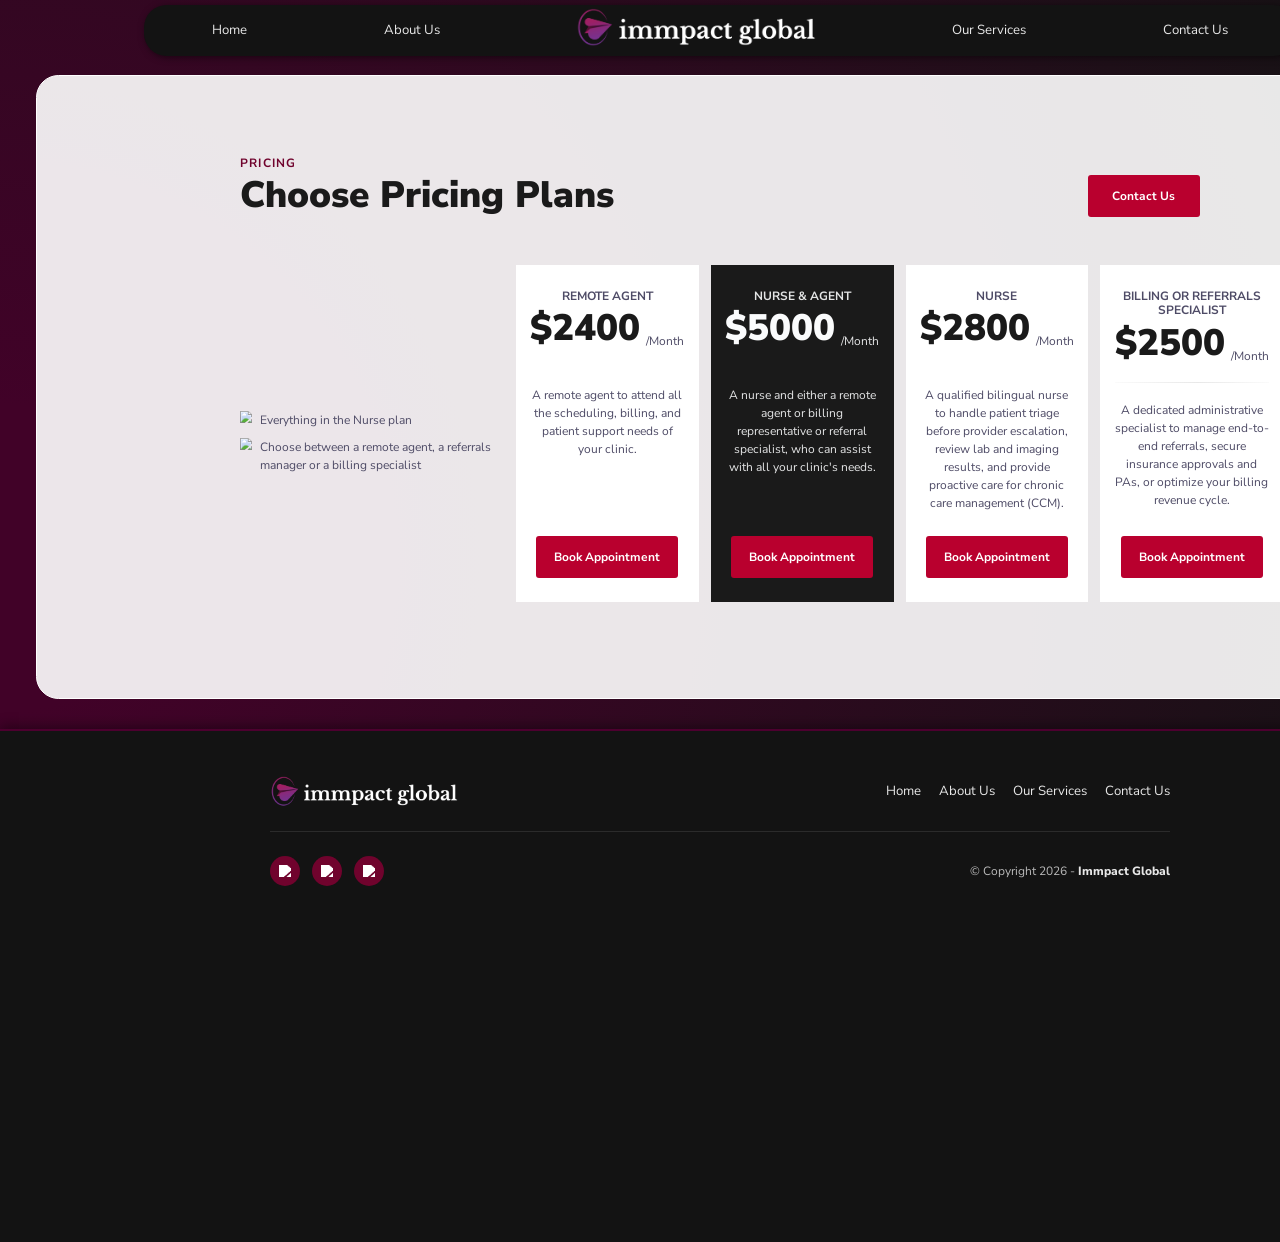
==== commit 2579e768: "Made changes to smaller screens not to shrink" ====
--- a/pricing.html
+++ b/pricing.html
@@ -6,6 +6,7 @@
     <meta name="viewport" content="width=device-width, initial-scale=1.0">
     <title>Pricing - Immpact Global</title>
     <link rel="stylesheet" href="styles.css">
+    <link rel="icon" type="image/webp" href="assets/ImpactGlobalicon.webp">
     <!-- Existing Fonts -->
     <link rel="preconnect" href="https://fonts.googleapis.com">
     <link rel="preconnect" href="https://fonts.gstatic.com" crossorigin>
--- a/styles.css
+++ b/styles.css
@@ -6,12 +6,17 @@
 
 html {
     scroll-behavior: smooth;
-    overflow-x: hidden;
-    max-width: 1920px;
-    margin: auto;
-
-}
-
+    overflow-x: scroll;
+    background-color: var(--primary-color);
+    margin: 0;
+    padding: 0;
+}
+
+@media only screen and (min-width: 1200px) and (max-width: 1900px) {
+    body {
+        zoom: 0.75;
+    }
+}
 
 :root {
     --primary-color: rgb(19, 19, 19);
@@ -29,10 +34,15 @@
 
 body {
     background: radial-gradient(circle at 0% 60%, #410228 0, #410228 10%, var(--primary-color) 100%);
-    margin: 0;
+    margin: 0 auto;
     padding: 0;
-}
-
+    /* Change width to a fixed value instead of 100% */
+    width: 1910px; 
+    /* Remove max-width if you want it to strictly stay at 1200px */
+    min-height: 100vh;
+    min-width: 1920px; /* Ensures the body doesn't shrink below 1200px */
+    overflow-x: auto; /* Allows horizontal scrollbar if the screen is smaller than 1200px */
+}
 
 nav {
     background-color: transparent;
@@ -664,7 +674,8 @@
     color: white;
     font-family: "Nunito Sans", sans-serif;
     font-weight: 800;
-    margin: auto; /* Keeps it perfectly centered */
+    margin: auto;
+    /* Keeps it perfectly centered */
     display: inline-block;
 }
 
@@ -672,7 +683,8 @@
     color: white;
     font-family: "Nunito Sans", sans-serif;
     font-weight: 800;
-    margin: auto; /* Keeps it perfectly centered */
+    margin: auto;
+    /* Keeps it perfectly centered */
     display: inline-block;
 }
 
@@ -828,6 +840,7 @@
         flex-direction: row;
         justify-content: space-between;
     }
+
 }
 
 /* PRICING PAGE */
@@ -965,22 +978,23 @@
         height: auto;
         display: block;
     }
-
-    #pricing-1790 .cs-card-group {
+#pricing-1790 .cs-card-group {
         width: 100%;
         max-width: 57rem;
         margin: 3rem 0 0 0;
         padding: 0;
         display: flex;
-        flex-direction: column;
-        align-items: center;
+        flex-direction: row;        /* Force a horizontal layout globally */
+        flex-wrap: nowrap;          /* Prevent any wrapping onto new lines */
+        align-items: stretch;
+        gap: 1rem;
     }
 
     #pricing-1790 .cs-item {
         text-align: center;
         list-style: none;
-        width: 100%;
         margin: 0;
+        flex: 1;                    /* Equitably divide space just like on desktop */
         padding: clamp(2rem, 2vw, 2.5rem) clamp(1rem, 1.5vw, 2rem);
         background-color: #FFFFFF;
         box-sizing: border-box;
@@ -1157,20 +1171,18 @@
         align-items: stretch;
     }
 
-    #pricing-1790 .cs-card-group {
+    /* #pricing-1790 .cs-card-group {
         flex-direction: row;
         align-items: stretch;
-        /* NEW: Force cards to stay on a single line */
         flex-wrap: nowrap;
         gap: 1rem;
     }
 
     #pricing-1790 .cs-item {
         height: auto;
-        /* NEW: Reset margins and force equal width distribution */
         margin: 0;
         flex: 1;
-    }
+    } */
 
     #pricing-1790 .cs-item.cs-popular {
         margin: 0;
